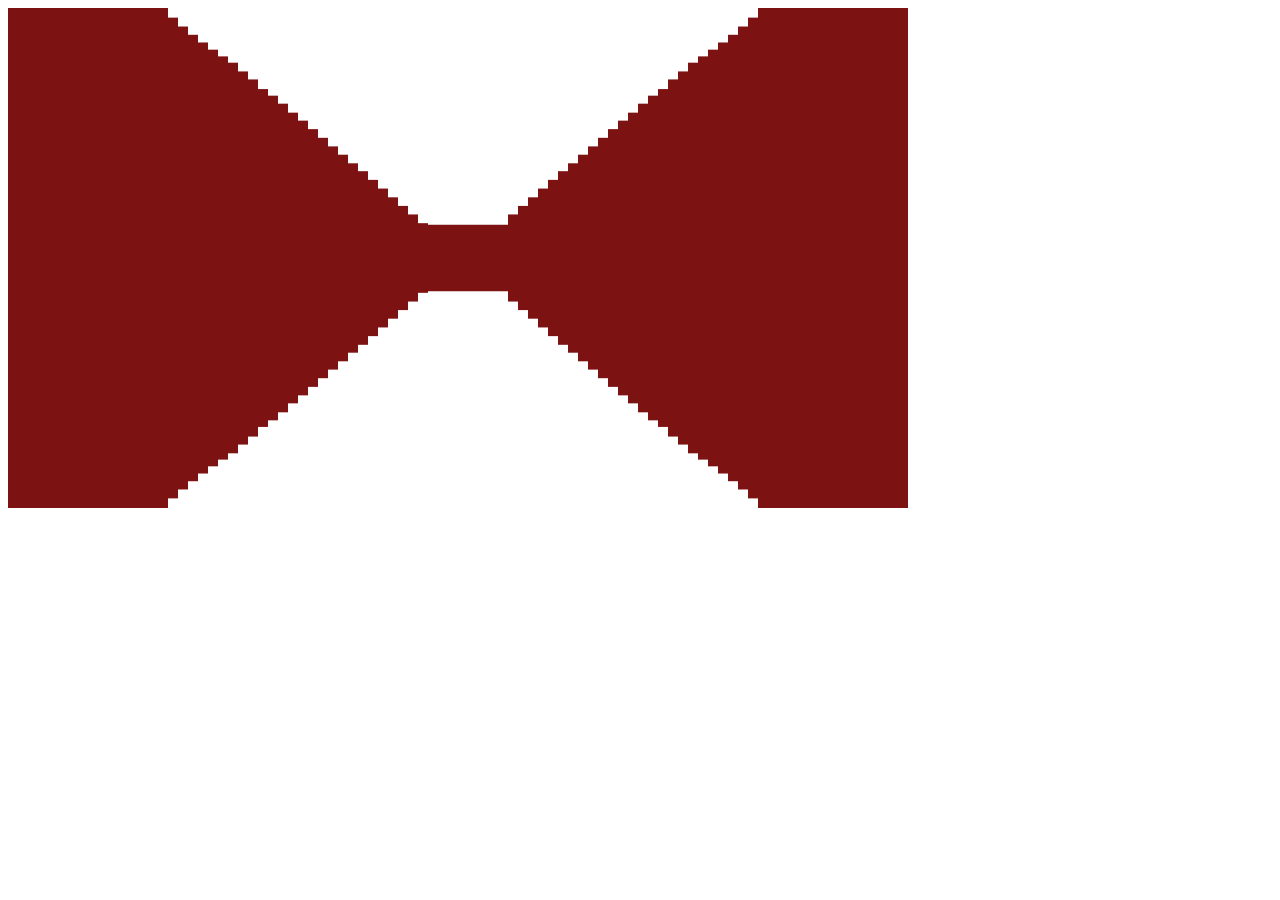
==== maze.html @ a25cb66d "Added 3d rendering and a simple raycaster." ====
<!DOCTYPE html>
<html lang="en">
<head>
    <link rel="stylesheet" href="maze.css">
    <meta charset="UTF-8">
    <meta name="viewport" content="width=device-width, initial-scale=1.0">
    <title>Maze</title>
</head>
<body>
    <canvas id="canvas" width = "900" height="500"></canvas>
    <script src="maze.js"></script>
</body>
</html>
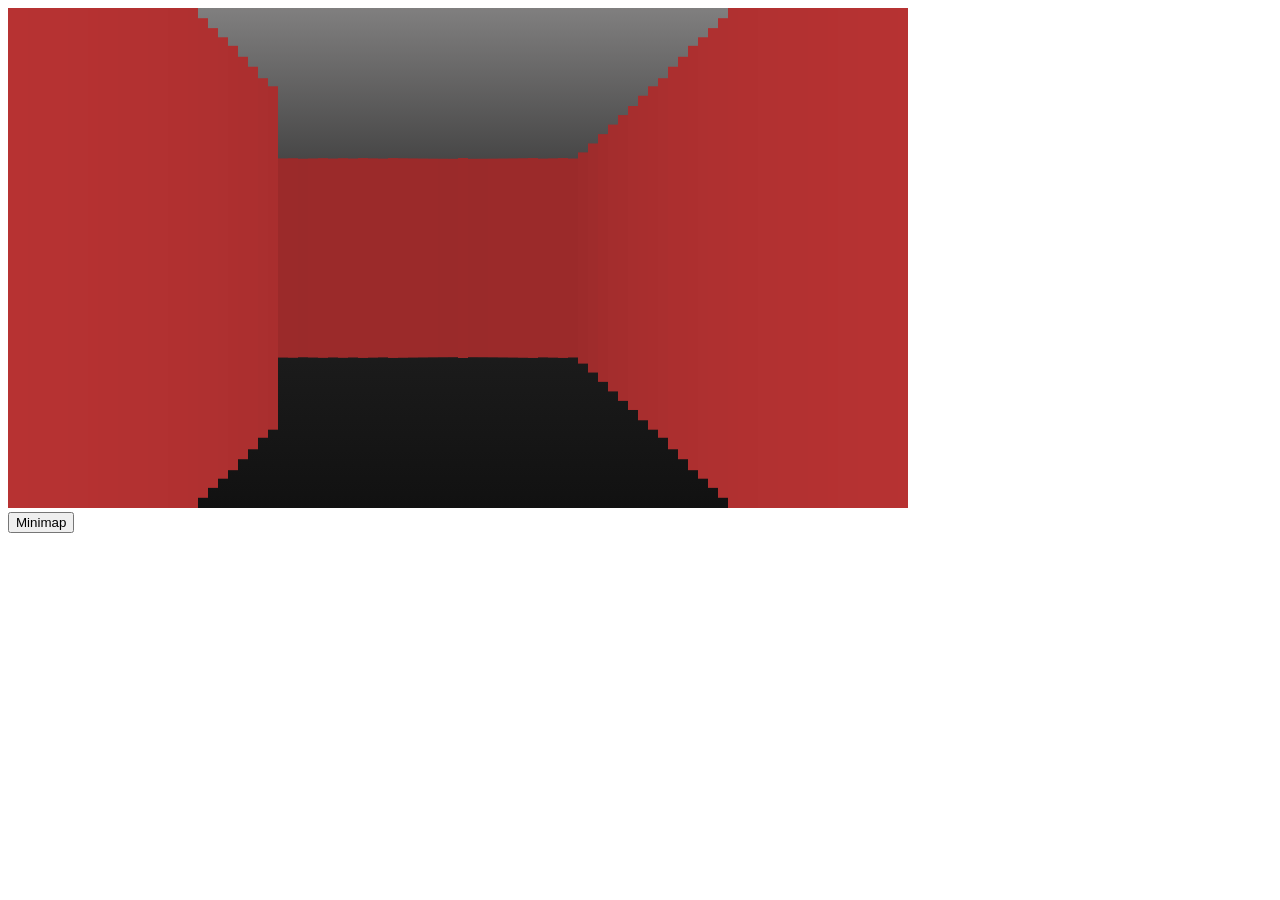
==== commit c8a70c90: "Added minimap and win zone." ====
--- a/maze.html
+++ b/maze.html
@@ -8,6 +8,8 @@
 </head>
 <body>
     <canvas id="canvas" width = "900" height="500"></canvas>
+    <br>
+    <button onclick="minimap()">Minimap</button>
     <script src="maze.js"></script>
 </body>
 </html>
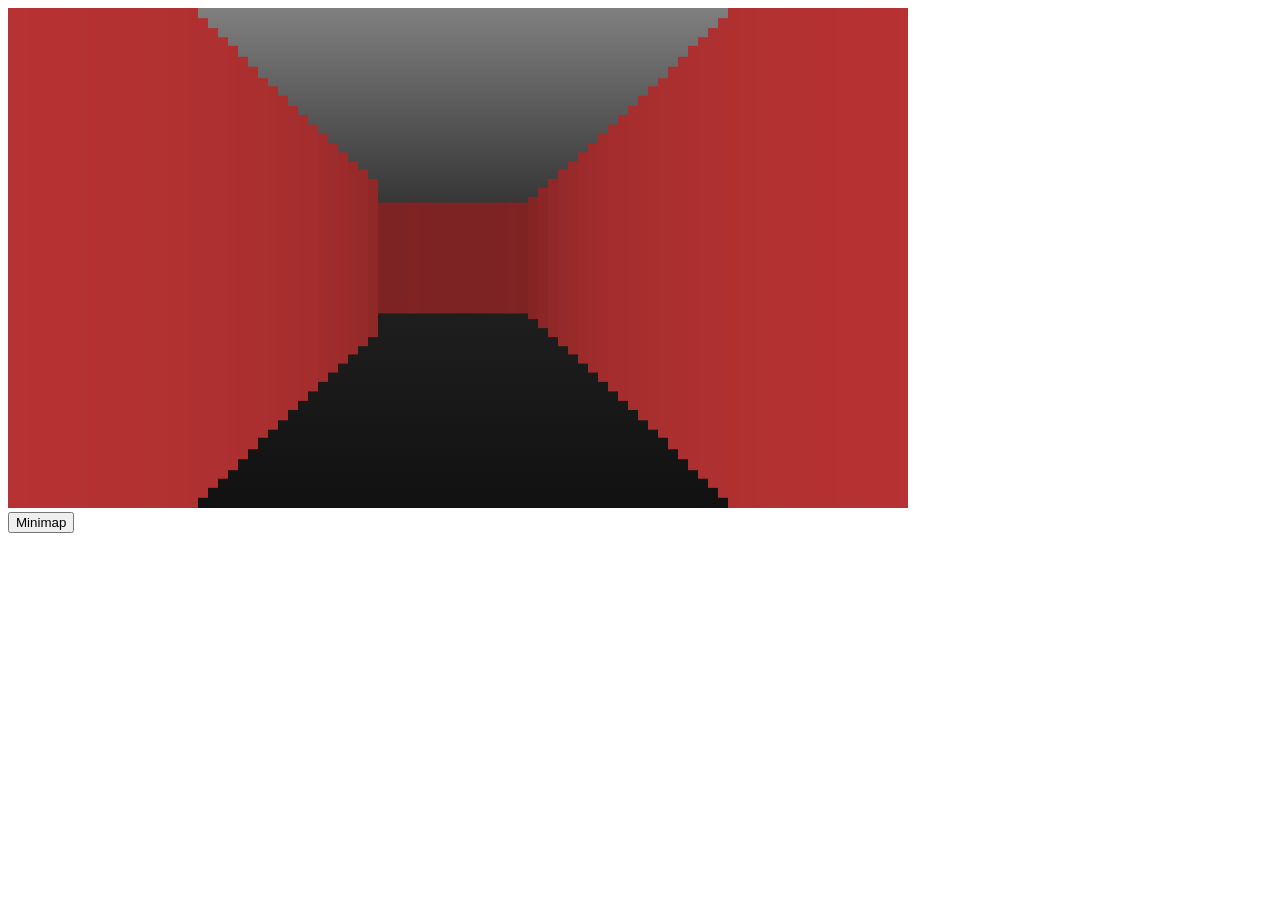
==== commit 504e7e00: "Added win screen." ====
--- a/maze.html
+++ b/maze.html
@@ -1,6 +1,7 @@
 <!DOCTYPE html>
 <html lang="en">
 <head>
+    <link rel="prefetch" href="winner.html">
     <link rel="stylesheet" href="maze.css">
     <meta charset="UTF-8">
     <meta name="viewport" content="width=device-width, initial-scale=1.0">
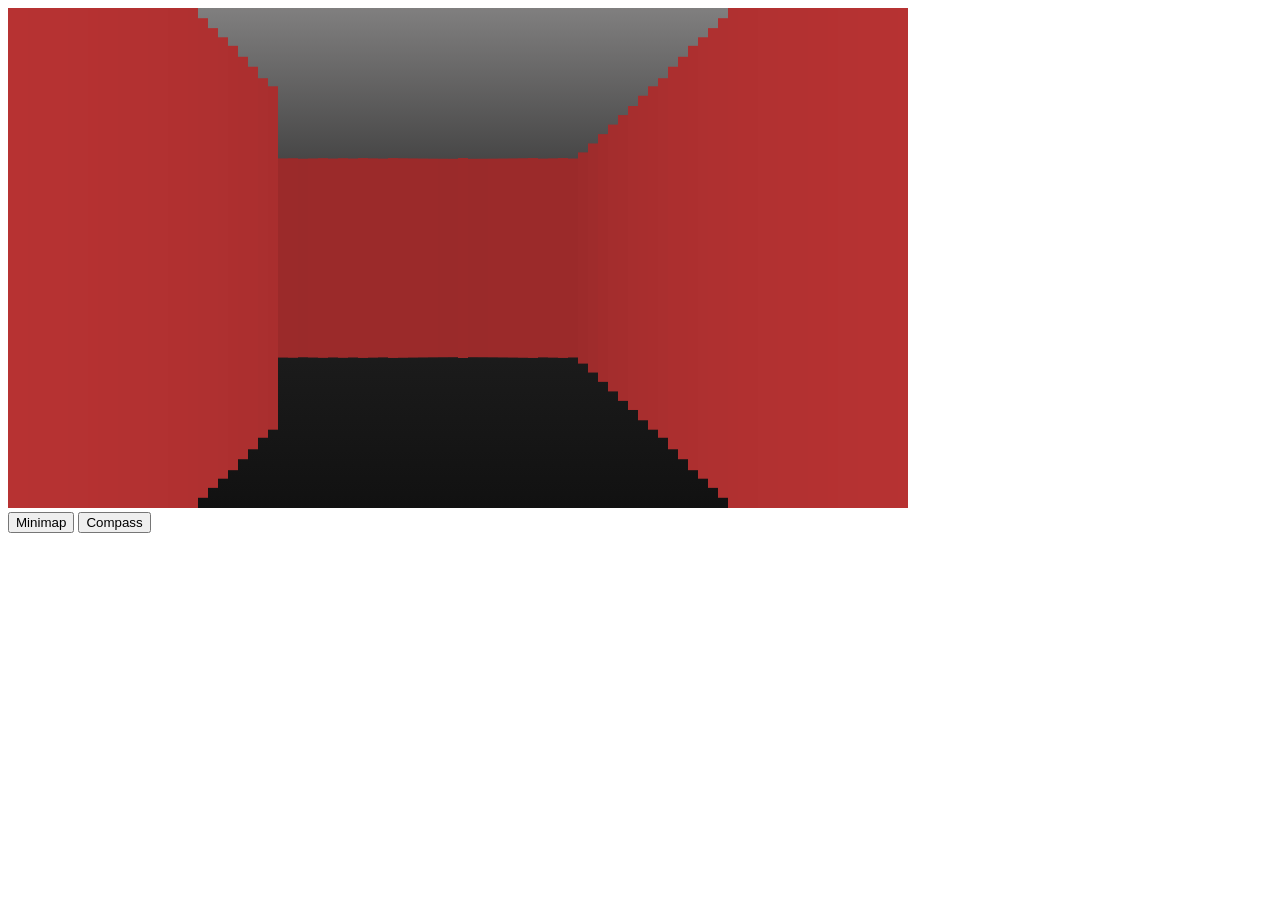
==== commit 9c0f7266: "Added Compass" ====
--- a/maze.html
+++ b/maze.html
@@ -11,6 +11,7 @@
     <canvas id="canvas" width = "900" height="500"></canvas>
     <br>
     <button onclick="minimap()">Minimap</button>
+    <button onclick="compass()">Compass</button>
     <script src="maze.js"></script>
 </body>
 </html>
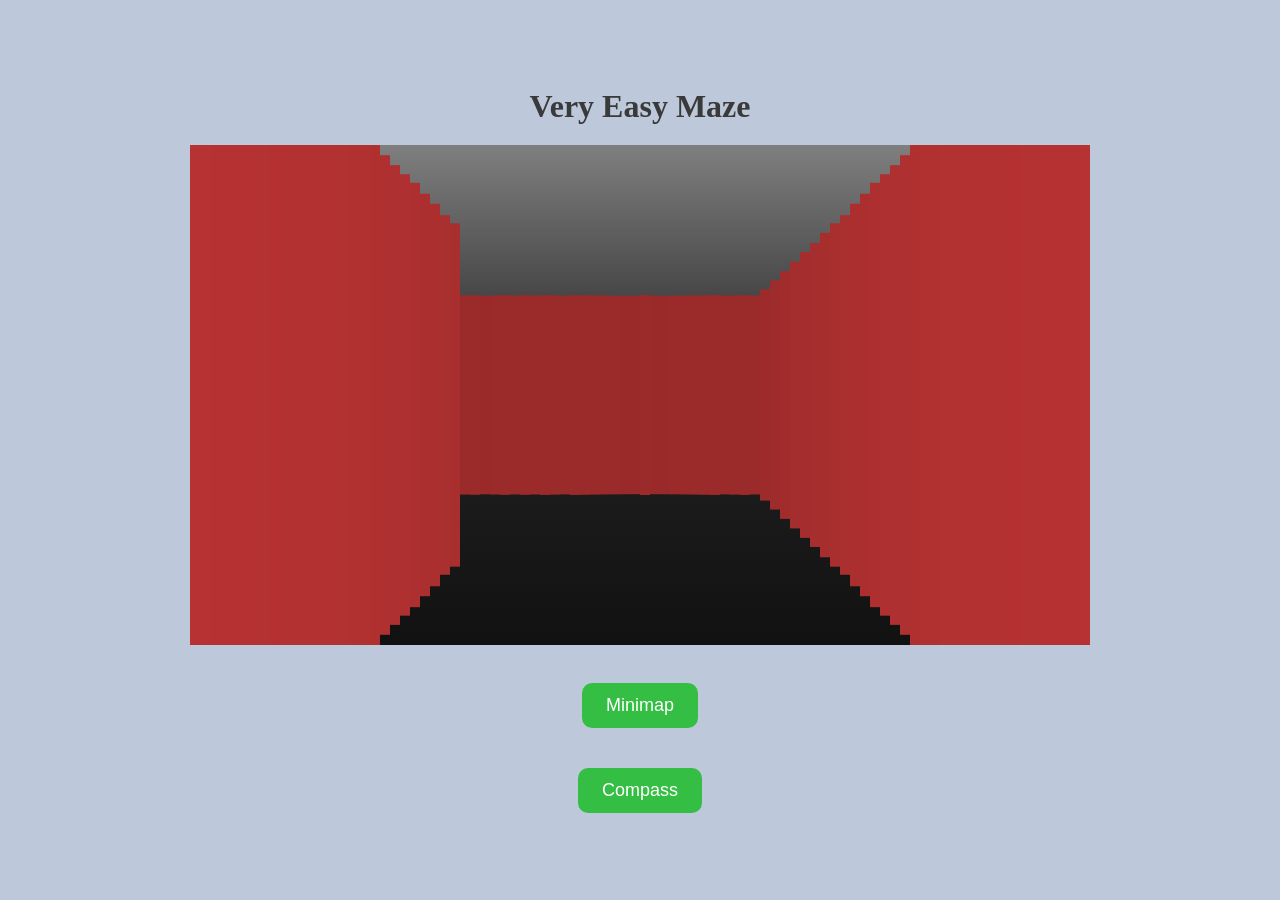
==== commit 9b47d7bf: "Added styling" ====
--- a/maze.html
+++ b/maze.html
@@ -8,6 +8,7 @@
     <title>Maze</title>
 </head>
 <body>
+    <h1>Very Easy Maze</h1>
     <canvas id="canvas" width = "900" height="500"></canvas>
     <br>
     <button onclick="minimap()">Minimap</button>
--- a/maze.css
+++ b/maze.css
@@ -0,0 +1,33 @@
+body {
+  margin: 0;
+  height: 100vh;
+  display: flex;
+  flex-direction: column;
+  justify-content: center;
+  align-items: center;
+  font-family: Impact, Haettenschweiler;
+  background: #bdc9db;
+}
+
+h1 {
+  color: rgb(58, 58, 58);
+  margin-bottom: 20px;
+}
+
+button {
+  padding: 12px 24px;
+  font-size: 18px;
+  border: none;
+  border-radius: 10px;
+  background: rgb(52, 190, 68);
+  color: rgb(255, 255, 255);
+  cursor: pointer;
+  transition: 0.2s ease;
+  margin-top: 20px;
+  margin-bottom: 20px;
+}
+
+button:hover {
+  background: rgb(87, 107, 87);
+  transform: scale(1.5);
+}
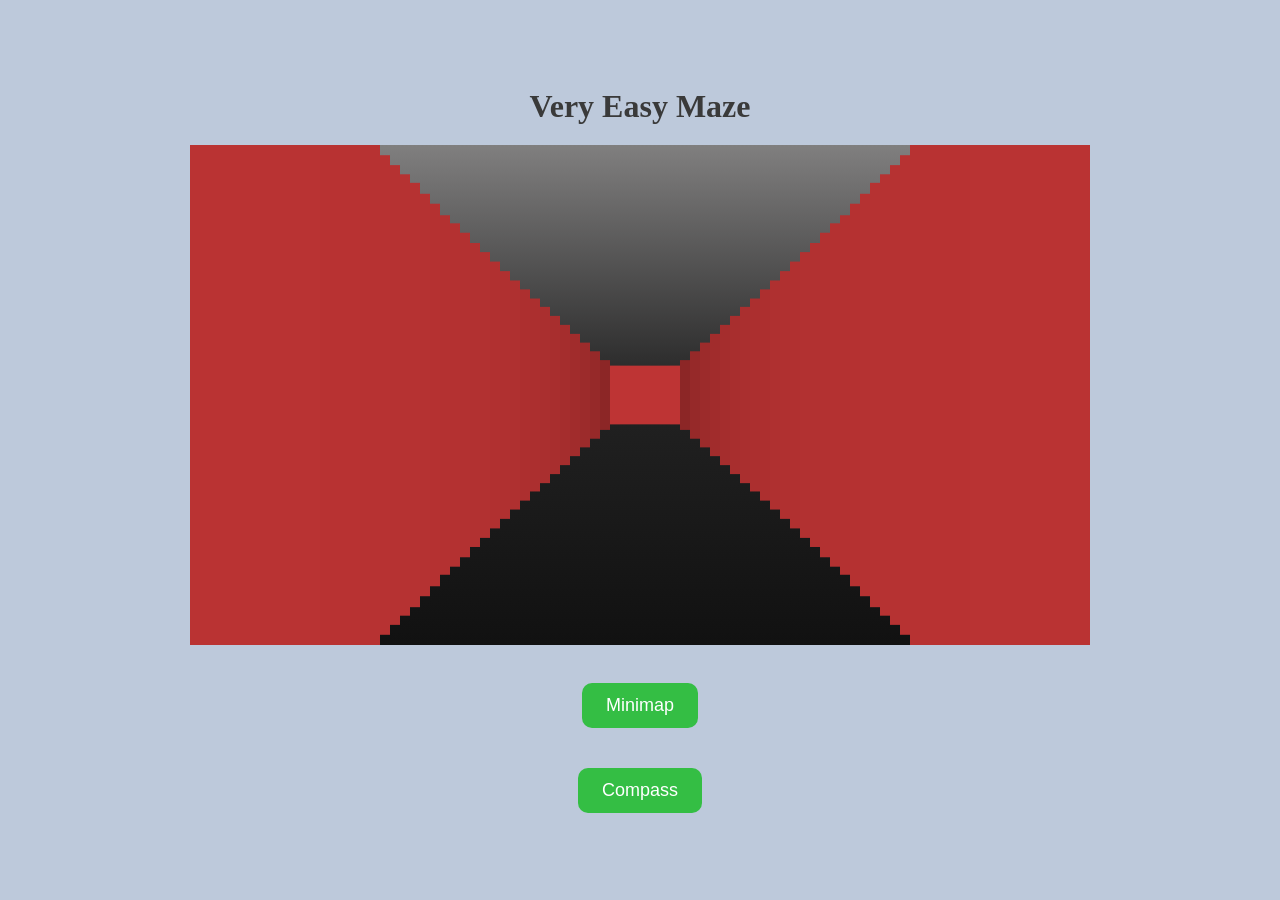
==== commit 8f8e1213: "Removed old win screen." ====
--- a/maze.html
+++ b/maze.html
@@ -1,7 +1,6 @@
 <!DOCTYPE html>
 <html lang="en">
 <head>
-    <link rel="prefetch" href="winner.html">
     <link rel="stylesheet" href="maze.css">
     <meta charset="UTF-8">
     <meta name="viewport" content="width=device-width, initial-scale=1.0">
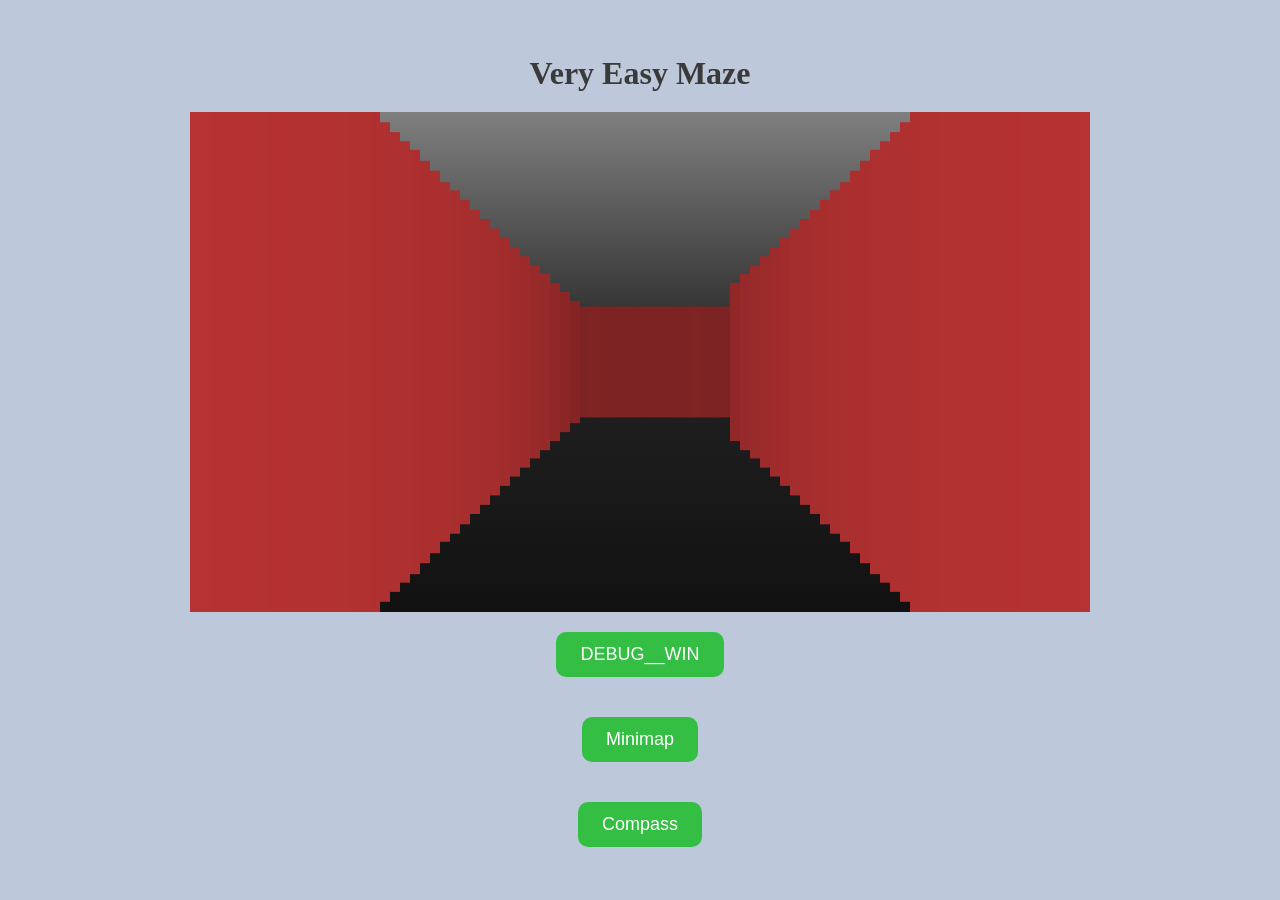
==== commit 0477874c: "Added New Win Screen" ====
--- a/maze.html
+++ b/maze.html
@@ -8,8 +8,19 @@
 </head>
 <body>
     <h1>Very Easy Maze</h1>
+    <div id = "canvasContainer">
     <canvas id="canvas" width = "900" height="500"></canvas>
-    <br>
+    <div id="play">
+        <button onclick="playStart()" style="margin-bottom: 5px;">Play Again</button>
+        <br>
+        <h5 id="timerTextEnd"></h5>
+        <br>
+        <h5 id="extTxT1"></h5>
+        <br>
+        <h5 id="extTxT2"></h5>
+    </div>
+    </div>
+    <button onclick="DEBUG__WIN()">DEBUG__WIN</button>
     <button onclick="minimap()">Minimap</button>
     <button onclick="compass()">Compass</button>
     <script src="maze.js"></script>
--- a/maze.css
+++ b/maze.css
@@ -6,12 +6,36 @@
   justify-content: center;
   align-items: center;
   font-family: Impact, Haettenschweiler;
-  background: #bdc9db;
+  background-color: #bdc9db;
 }
 
 h1 {
   color: rgb(58, 58, 58);
   margin-bottom: 20px;
+}
+#canvasContainer{
+  position: relative;
+  width: 900px;
+  height: 500px;
+}
+#canvas {
+  display: block;
+}
+#timerTextEnd{
+  margin: 0px;
+}
+#play {
+  position: absolute;
+  top: 50%;
+  left: 50%;
+  transform: translate(-50%, -50%);
+  z-index: 1;
+  background-color: rgb(151, 147, 143);
+  padding: 5px;
+  margin: 1px;
+  display: flex;
+  flex-direction: column;
+  align-items: center;
 }
 
 button {
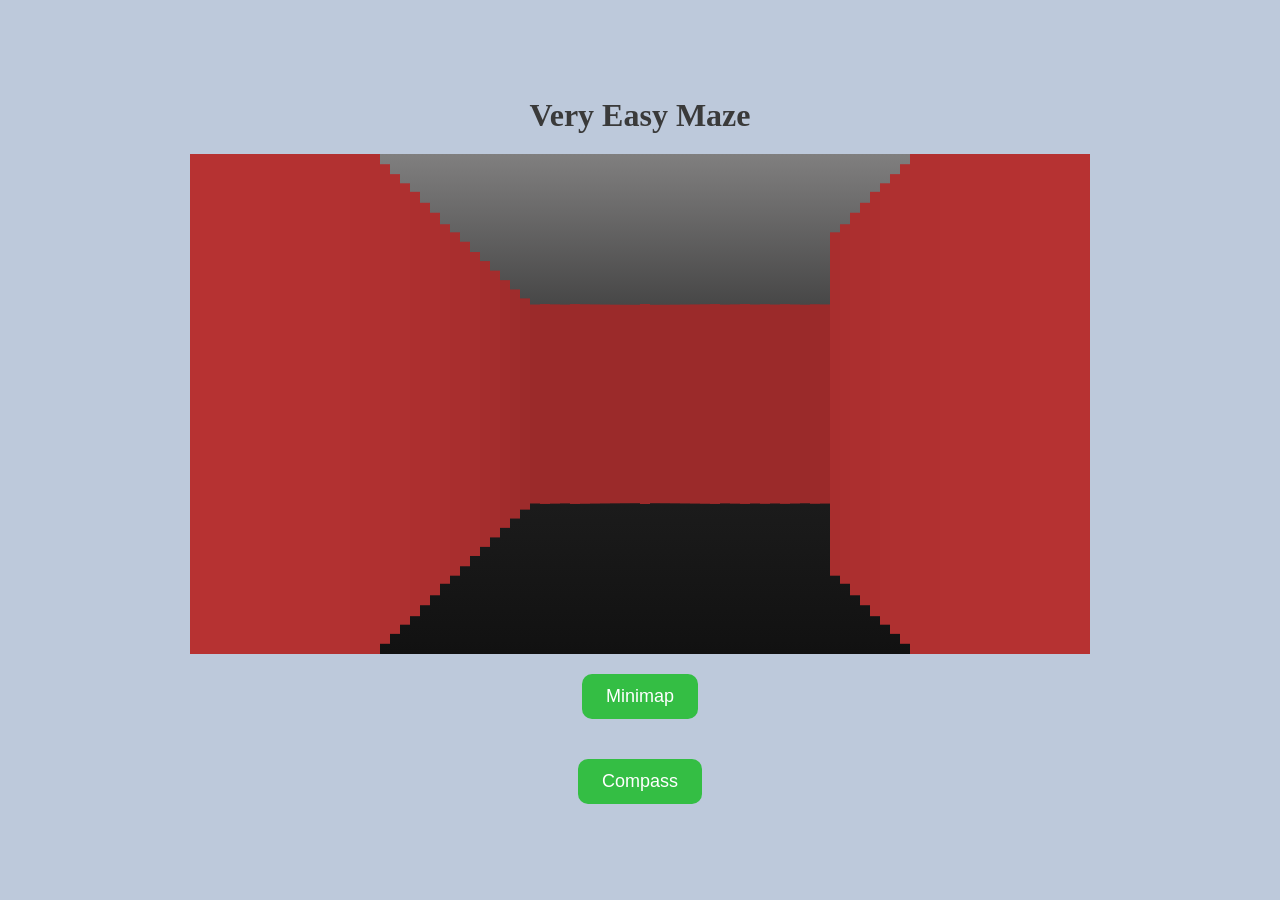
==== commit e5c319ec: "Removed debug button" ====
--- a/maze.html
+++ b/maze.html
@@ -20,9 +20,9 @@
         <h5 id="extTxT2"></h5>
     </div>
     </div>
-    <button onclick="DEBUG__WIN()">DEBUG__WIN</button>
+    <!--<button onclick="DEBUG__WIN()">DEBUG__WIN</button>-->
     <button onclick="minimap()">Minimap</button>
     <button onclick="compass()">Compass</button>
     <script src="maze.js"></script>
 </body>
-</html>+</html>
